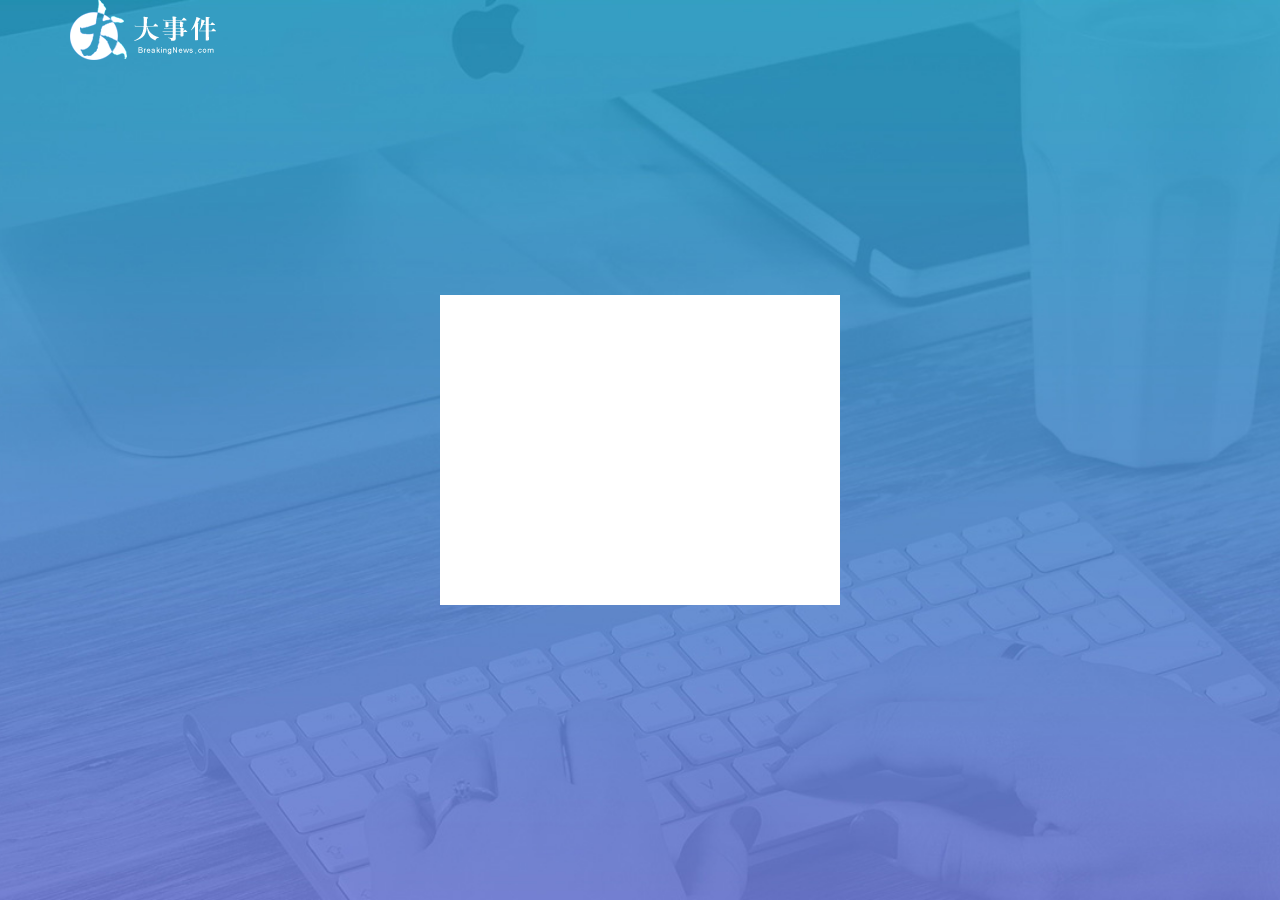
==== login.html @ f1302568 "测试第一次" ====
<!DOCTYPE html>
<html lang="zh-CN">
  <head>
    <meta charset="UTF-8" />
    <meta name="viewport" content="width=device-width, initial-scale=1.0" />
    <title>Document</title>
    <link rel="stylesheet" href="./assets/lib/layui/css/layui.css" />
    <link rel="stylesheet" href="./assets/css/login.css" />
  </head>
  <body>
    <!-- 头部区域 -->
    <div class="logo layui-main">
      <img src="./assets/images/logo.png" alt="" />
    </div>
    <!-- 登录注册 -->
    <div class="loginAndRegBox">
      <div class="title-box"></div>
    </div>
  </body>
</html>
---- assets/lib/layui/css/layui.css ----
/** layui-v2.5.5 MIT License By https://www.layui.com */
 .layui-inline,img{display:inline-block;vertical-align:middle}h1,h2,h3,h4,h5,h6{font-weight:400}.layui-edge,.layui-header,.layui-inline,.layui-main{position:relative}.layui-body,.layui-edge,.layui-elip{overflow:hidden}.layui-btn,.layui-edge,.layui-inline,img{vertical-align:middle}.layui-btn,.layui-disabled,.layui-icon,.layui-unselect{-moz-user-select:none;-webkit-user-select:none;-ms-user-select:none}.layui-elip,.layui-form-checkbox span,.layui-form-pane .layui-form-label{text-overflow:ellipsis;white-space:nowrap}.layui-breadcrumb,.layui-tree-btnGroup{visibility:hidden}blockquote,body,button,dd,div,dl,dt,form,h1,h2,h3,h4,h5,h6,input,li,ol,p,pre,td,textarea,th,ul{margin:0;padding:0;-webkit-tap-highlight-color:rgba(0,0,0,0)}a:active,a:hover{outline:0}img{border:none}li{list-style:none}table{border-collapse:collapse;border-spacing:0}h4,h5,h6{font-size:100%}button,input,optgroup,option,select,textarea{font-family:inherit;font-size:inherit;font-style:inherit;font-weight:inherit;outline:0}pre{white-space:pre-wrap;white-space:-moz-pre-wrap;white-space:-pre-wrap;white-space:-o-pre-wrap;word-wrap:break-word}body{line-height:24px;font:14px Helvetica Neue,Helvetica,PingFang SC,Tahoma,Arial,sans-serif}hr{height:1px;margin:10px 0;border:0;clear:both}a{color:#333;text-decoration:none}a:hover{color:#777}a cite{font-style:normal;*cursor:pointer}.layui-border-box,.layui-border-box *{box-sizing:border-box}.layui-box,.layui-box *{box-sizing:content-box}.layui-clear{clear:both;*zoom:1}.layui-clear:after{content:'\20';clear:both;*zoom:1;display:block;height:0}.layui-inline{*display:inline;*zoom:1}.layui-edge{display:inline-block;width:0;height:0;border-width:6px;border-style:dashed;border-color:transparent}.layui-edge-top{top:-4px;border-bottom-color:#999;border-bottom-style:solid}.layui-edge-right{border-left-color:#999;border-left-style:solid}.layui-edge-bottom{top:2px;border-top-color:#999;border-top-style:solid}.layui-edge-left{border-right-color:#999;border-right-style:solid}.layui-disabled,.layui-disabled:hover{color:#d2d2d2!important;cursor:not-allowed!important}.layui-circle{border-radius:100%}.layui-show{display:block!important}.layui-hide{display:none!important}@font-face{font-family:layui-icon;src:url(../font/iconfont.eot?v=250);src:url(../font/iconfont.eot?v=250#iefix) format('embedded-opentype'),url(../font/iconfont.woff2?v=250) format('woff2'),url(../font/iconfont.woff?v=250) format('woff'),url(../font/iconfont.ttf?v=250) format('truetype'),url(../font/iconfont.svg?v=250#layui-icon) format('svg')}.layui-icon{font-family:layui-icon!important;font-size:16px;font-style:normal;-webkit-font-smoothing:antialiased;-moz-osx-font-smoothing:grayscale}.layui-icon-reply-fill:before{content:"\e611"}.layui-icon-set-fill:before{content:"\e614"}.layui-icon-menu-fill:before{content:"\e60f"}.layui-icon-search:before{content:"\e615"}.layui-icon-share:before{content:"\e641"}.layui-icon-set-sm:before{content:"\e620"}.layui-icon-engine:before{content:"\e628"}.layui-icon-close:before{content:"\1006"}.layui-icon-close-fill:before{content:"\1007"}.layui-icon-chart-screen:before{content:"\e629"}.layui-icon-star:before{content:"\e600"}.layui-icon-circle-dot:before{content:"\e617"}.layui-icon-chat:before{content:"\e606"}.layui-icon-release:before{content:"\e609"}.layui-icon-list:before{content:"\e60a"}.layui-icon-chart:before{content:"\e62c"}.layui-icon-ok-circle:before{content:"\1005"}.layui-icon-layim-theme:before{content:"\e61b"}.layui-icon-table:before{content:"\e62d"}.layui-icon-right:before{content:"\e602"}.layui-icon-left:before{content:"\e603"}.layui-icon-cart-simple:before{content:"\e698"}.layui-icon-face-cry:before{content:"\e69c"}.layui-icon-face-smile:before{content:"\e6af"}.layui-icon-survey:before{content:"\e6b2"}.layui-icon-tree:before{content:"\e62e"}.layui-icon-upload-circle:before{content:"\e62f"}.layui-icon-add-circle:before{content:"\e61f"}.layui-icon-download-circle:before{content:"\e601"}.layui-icon-templeate-1:before{content:"\e630"}.layui-icon-util:before{content:"\e631"}.layui-icon-face-surprised:before{content:"\e664"}.layui-icon-edit:before{content:"\e642"}.layui-icon-speaker:before{content:"\e645"}.layui-icon-down:before{content:"\e61a"}.layui-icon-file:before{content:"\e621"}.layui-icon-layouts:before{content:"\e632"}.layui-icon-rate-half:before{content:"\e6c9"}.layui-icon-add-circle-fine:before{content:"\e608"}.layui-icon-prev-circle:before{content:"\e633"}.layui-icon-read:before{content:"\e705"}.layui-icon-404:before{content:"\e61c"}.layui-icon-carousel:before{content:"\e634"}.layui-icon-help:before{content:"\e607"}.layui-icon-code-circle:before{content:"\e635"}.layui-icon-water:before{content:"\e636"}.layui-icon-username:before{content:"\e66f"}.layui-icon-find-fill:before{content:"\e670"}.layui-icon-about:before{content:"\e60b"}.layui-icon-location:before{content:"\e715"}.layui-icon-up:before{content:"\e619"}.layui-icon-pause:before{content:"\e651"}.layui-icon-date:before{content:"\e637"}.layui-icon-layim-uploadfile:before{content:"\e61d"}.layui-icon-delete:before{content:"\e640"}.layui-icon-play:before{content:"\e652"}.layui-icon-top:before{content:"\e604"}.layui-icon-friends:before{content:"\e612"}.layui-icon-refresh-3:before{content:"\e9aa"}.layui-icon-ok:before{content:"\e605"}.layui-icon-layer:before{content:"\e638"}.layui-icon-face-smile-fine:before{content:"\e60c"}.layui-icon-dollar:before{content:"\e659"}.layui-icon-group:before{content:"\e613"}.layui-icon-layim-download:before{content:"\e61e"}.layui-icon-picture-fine:before{content:"\e60d"}.layui-icon-link:before{content:"\e64c"}.layui-icon-diamond:before{content:"\e735"}.layui-icon-log:before{content:"\e60e"}.layui-icon-rate-solid:before{content:"\e67a"}.layui-icon-fonts-del:before{content:"\e64f"}.layui-icon-unlink:before{content:"\e64d"}.layui-icon-fonts-clear:before{content:"\e639"}.layui-icon-triangle-r:before{content:"\e623"}.layui-icon-circle:before{content:"\e63f"}.layui-icon-radio:before{content:"\e643"}.layui-icon-align-center:before{content:"\e647"}.layui-icon-align-right:before{content:"\e648"}.layui-icon-align-left:before{content:"\e649"}.layui-icon-loading-1:before{content:"\e63e"}.layui-icon-return:before{content:"\e65c"}.layui-icon-fonts-strong:before{content:"\e62b"}.layui-icon-upload:before{content:"\e67c"}.layui-icon-dialogue:before{content:"\e63a"}.layui-icon-video:before{content:"\e6ed"}.layui-icon-headset:before{content:"\e6fc"}.layui-icon-cellphone-fine:before{content:"\e63b"}.layui-icon-add-1:before{content:"\e654"}.layui-icon-face-smile-b:before{content:"\e650"}.layui-icon-fonts-html:before{content:"\e64b"}.layui-icon-form:before{content:"\e63c"}.layui-icon-cart:before{content:"\e657"}.layui-icon-camera-fill:before{content:"\e65d"}.layui-icon-tabs:before{content:"\e62a"}.layui-icon-fonts-code:before{content:"\e64e"}.layui-icon-fire:before{content:"\e756"}.layui-icon-set:before{content:"\e716"}.layui-icon-fonts-u:before{content:"\e646"}.layui-icon-triangle-d:before{content:"\e625"}.layui-icon-tips:before{content:"\e702"}.layui-icon-picture:before{content:"\e64a"}.layui-icon-more-vertical:before{content:"\e671"}.layui-icon-flag:before{content:"\e66c"}.layui-icon-loading:before{content:"\e63d"}.layui-icon-fonts-i:before{content:"\e644"}.layui-icon-refresh-1:before{content:"\e666"}.layui-icon-rmb:before{content:"\e65e"}.layui-icon-home:before{content:"\e68e"}.layui-icon-user:before{content:"\e770"}.layui-icon-notice:before{content:"\e667"}.layui-icon-login-weibo:before{content:"\e675"}.layui-icon-voice:before{content:"\e688"}.layui-icon-upload-drag:before{content:"\e681"}.layui-icon-login-qq:before{content:"\e676"}.layui-icon-snowflake:before{content:"\e6b1"}.layui-icon-file-b:before{content:"\e655"}.layui-icon-template:before{content:"\e663"}.layui-icon-auz:before{content:"\e672"}.layui-icon-console:before{content:"\e665"}.layui-icon-app:before{content:"\e653"}.layui-icon-prev:before{content:"\e65a"}.layui-icon-website:before{content:"\e7ae"}.layui-icon-next:before{content:"\e65b"}.layui-icon-component:before{content:"\e857"}.layui-icon-more:before{content:"\e65f"}.layui-icon-login-wechat:before{content:"\e677"}.layui-icon-shrink-right:before{content:"\e668"}.layui-icon-spread-left:before{content:"\e66b"}.layui-icon-camera:before{content:"\e660"}.layui-icon-note:before{content:"\e66e"}.layui-icon-refresh:before{content:"\e669"}.layui-icon-female:before{content:"\e661"}.layui-icon-male:before{content:"\e662"}.layui-icon-password:before{content:"\e673"}.layui-icon-senior:before{content:"\e674"}.layui-icon-theme:before{content:"\e66a"}.layui-icon-tread:before{content:"\e6c5"}.layui-icon-praise:before{content:"\e6c6"}.layui-icon-star-fill:before{content:"\e658"}.layui-icon-rate:before{content:"\e67b"}.layui-icon-template-1:before{content:"\e656"}.layui-icon-vercode:before{content:"\e679"}.layui-icon-cellphone:before{content:"\e678"}.layui-icon-screen-full:before{content:"\e622"}.layui-icon-screen-restore:before{content:"\e758"}.layui-icon-cols:before{content:"\e610"}.layui-icon-export:before{content:"\e67d"}.layui-icon-print:before{content:"\e66d"}.layui-icon-slider:before{content:"\e714"}.layui-icon-addition:before{content:"\e624"}.layui-icon-subtraction:before{content:"\e67e"}.layui-icon-service:before{content:"\e626"}.layui-icon-transfer:before{content:"\e691"}.layui-main{width:1140px;margin:0 auto}.layui-header{z-index:1000;height:60px}.layui-header a:hover{transition:all .5s;-webkit-transition:all .5s}.layui-side{position:fixed;left:0;top:0;bottom:0;z-index:999;width:200px;overflow-x:hidden}.layui-side-scroll{position:relative;width:220px;height:100%;overflow-x:hidden}.layui-body{position:absolute;left:200px;right:0;top:0;bottom:0;z-index:998;width:auto;overflow-y:auto;box-sizing:border-box}.layui-layout-body{overflow:hidden}.layui-layout-admin .layui-header{background-color:#23262E}.layui-layout-admin .layui-side{top:60px;width:200px;overflow-x:hidden}.layui-layout-admin .layui-body{position:fixed;top:60px;bottom:44px}.layui-layout-admin .layui-main{width:auto;margin:0 15px}.layui-layout-admin .layui-footer{position:fixed;left:200px;right:0;bottom:0;height:44px;line-height:44px;padding:0 15px;background-color:#eee}.layui-layout-admin .layui-logo{position:absolute;left:0;top:0;width:200px;height:100%;line-height:60px;text-align:center;color:#009688;font-size:16px}.layui-layout-admin .layui-header .layui-nav{background:0 0}.layui-layout-left{position:absolute!important;left:200px;top:0}.layui-layout-right{position:absolute!important;right:0;top:0}.layui-container{position:relative;margin:0 auto;padding:0 15px;box-sizing:border-box}.layui-fluid{position:relative;margin:0 auto;padding:0 15px}.layui-row:after,.layui-row:before{content:'';display:block;clear:both}.layui-col-lg1,.layui-col-lg10,.layui-col-lg11,.layui-col-lg12,.layui-col-lg2,.layui-col-lg3,.layui-col-lg4,.layui-col-lg5,.layui-col-lg6,.layui-col-lg7,.layui-col-lg8,.layui-col-lg9,.layui-col-md1,.layui-col-md10,.layui-col-md11,.layui-col-md12,.layui-col-md2,.layui-col-md3,.layui-col-md4,.layui-col-md5,.layui-col-md6,.layui-col-md7,.layui-col-md8,.layui-col-md9,.layui-col-sm1,.layui-col-sm10,.layui-col-sm11,.layui-col-sm12,.layui-col-sm2,.layui-col-sm3,.layui-col-sm4,.layui-col-sm5,.layui-col-sm6,.layui-col-sm7,.layui-col-sm8,.layui-col-sm9,.layui-col-xs1,.layui-col-xs10,.layui-col-xs11,.layui-col-xs12,.layui-col-xs2,.layui-col-xs3,.layui-col-xs4,.layui-col-xs5,.layui-col-xs6,.layui-col-xs7,.layui-col-xs8,.layui-col-xs9{position:relative;display:block;box-sizing:border-box}.layui-col-xs1,.layui-col-xs10,.layui-col-xs11,.layui-col-xs12,.layui-col-xs2,.layui-col-xs3,.layui-col-xs4,.layui-col-xs5,.layui-col-xs6,.layui-col-xs7,.layui-col-xs8,.layui-col-xs9{float:left}.layui-col-xs1{width:8.33333333%}.layui-col-xs2{width:16.66666667%}.layui-col-xs3{width:25%}.layui-col-xs4{width:33.33333333%}.layui-col-xs5{width:41.66666667%}.layui-col-xs6{width:50%}.layui-col-xs7{width:58.33333333%}.layui-col-xs8{width:66.66666667%}.layui-col-xs9{width:75%}.layui-col-xs10{width:83.33333333%}.layui-col-xs11{width:91.66666667%}.layui-col-xs12{width:100%}.layui-col-xs-offset1{margin-left:8.33333333%}.layui-col-xs-offset2{margin-left:16.66666667%}.layui-col-xs-offset3{margin-left:25%}.layui-col-xs-offset4{margin-left:33.33333333%}.layui-col-xs-offset5{margin-left:41.66666667%}.layui-col-xs-offset6{margin-left:50%}.layui-col-xs-offset7{margin-left:58.33333333%}.layui-col-xs-offset8{margin-left:66.66666667%}.layui-col-xs-offset9{margin-left:75%}.layui-col-xs-offset10{margin-left:83.33333333%}.layui-col-xs-offset11{margin-left:91.66666667%}.layui-col-xs-offset12{margin-left:100%}@media screen and (max-width:768px){.layui-hide-xs{display:none!important}.layui-show-xs-block{display:block!important}.layui-show-xs-inline{display:inline!important}.layui-show-xs-inline-block{display:inline-block!important}}@media screen and (min-width:768px){.layui-container{width:750px}.layui-hide-sm{display:none!important}.layui-show-sm-block{display:block!important}.layui-show-sm-inline{display:inline!important}.layui-show-sm-inline-block{display:inline-block!important}.layui-col-sm1,.layui-col-sm10,.layui-col-sm11,.layui-col-sm12,.layui-col-sm2,.layui-col-sm3,.layui-col-sm4,.layui-col-sm5,.layui-col-sm6,.layui-col-sm7,.layui-col-sm8,.layui-col-sm9{float:left}.layui-col-sm1{width:8.33333333%}.layui-col-sm2{width:16.66666667%}.layui-col-sm3{width:25%}.layui-col-sm4{width:33.33333333%}.layui-col-sm5{width:41.66666667%}.layui-col-sm6{width:50%}.layui-col-sm7{width:58.33333333%}.layui-col-sm8{width:66.66666667%}.layui-col-sm9{width:75%}.layui-col-sm10{width:83.33333333%}.layui-col-sm11{width:91.66666667%}.layui-col-sm12{width:100%}.layui-col-sm-offset1{margin-left:8.33333333%}.layui-col-sm-offset2{margin-left:16.66666667%}.layui-col-sm-offset3{margin-left:25%}.layui-col-sm-offset4{margin-left:33.33333333%}.layui-col-sm-offset5{margin-left:41.66666667%}.layui-col-sm-offset6{margin-left:50%}.layui-col-sm-offset7{margin-left:58.33333333%}.layui-col-sm-offset8{margin-left:66.66666667%}.layui-col-sm-offset9{margin-left:75%}.layui-col-sm-offset10{margin-left:83.33333333%}.layui-col-sm-offset11{margin-left:91.66666667%}.layui-col-sm-offset12{margin-left:100%}}@media screen and (min-width:992px){.layui-container{width:970px}.layui-hide-md{display:none!important}.layui-show-md-block{display:block!important}.layui-show-md-inline{display:inline!important}.layui-show-md-inline-block{display:inline-block!important}.layui-col-md1,.layui-col-md10,.layui-col-md11,.layui-col-md12,.layui-col-md2,.layui-col-md3,.layui-col-md4,.layui-col-md5,.layui-col-md6,.layui-col-md7,.layui-col-md8,.layui-col-md9{float:left}.layui-col-md1{width:8.33333333%}.layui-col-md2{width:16.66666667%}.layui-col-md3{width:25%}.layui-col-md4{width:33.33333333%}.layui-col-md5{width:41.66666667%}.layui-col-md6{width:50%}.layui-col-md7{width:58.33333333%}.layui-col-md8{width:66.66666667%}.layui-col-md9{width:75%}.layui-col-md10{width:83.33333333%}.layui-col-md11{width:91.66666667%}.layui-col-md12{width:100%}.layui-col-md-offset1{margin-left:8.33333333%}.layui-col-md-offset2{margin-left:16.66666667%}.layui-col-md-offset3{margin-left:25%}.layui-col-md-offset4{margin-left:33.33333333%}.layui-col-md-offset5{margin-left:41.66666667%}.layui-col-md-offset6{margin-left:50%}.layui-col-md-offset7{margin-left:58.33333333%}.layui-col-md-offset8{margin-left:66.66666667%}.layui-col-md-offset9{margin-left:75%}.layui-col-md-offset10{margin-left:83.33333333%}.layui-col-md-offset11{margin-left:91.66666667%}.layui-col-md-offset12{margin-left:100%}}@media screen and (min-width:1200px){.layui-container{width:1170px}.layui-hide-lg{display:none!important}.layui-show-lg-block{display:block!important}.layui-show-lg-inline{display:inline!important}.layui-show-lg-inline-block{display:inline-block!important}.layui-col-lg1,.layui-col-lg10,.layui-col-lg11,.layui-col-lg12,.layui-col-lg2,.layui-col-lg3,.layui-col-lg4,.layui-col-lg5,.layui-col-lg6,.layui-col-lg7,.layui-col-lg8,.layui-col-lg9{float:left}.layui-col-lg1{width:8.33333333%}.layui-col-lg2{width:16.66666667%}.layui-col-lg3{width:25%}.layui-col-lg4{width:33.33333333%}.layui-col-lg5{width:41.66666667%}.layui-col-lg6{width:50%}.layui-col-lg7{width:58.33333333%}.layui-col-lg8{width:66.66666667%}.layui-col-lg9{width:75%}.layui-col-lg10{width:83.33333333%}.layui-col-lg11{width:91.66666667%}.layui-col-lg12{width:100%}.layui-col-lg-offset1{margin-left:8.33333333%}.layui-col-lg-offset2{margin-left:16.66666667%}.layui-col-lg-offset3{margin-left:25%}.layui-col-lg-offset4{margin-left:33.33333333%}.layui-col-lg-offset5{margin-left:41.66666667%}.layui-col-lg-offset6{margin-left:50%}.layui-col-lg-offset7{margin-left:58.33333333%}.layui-col-lg-offset8{margin-left:66.66666667%}.layui-col-lg-offset9{margin-left:75%}.layui-col-lg-offset10{margin-left:83.33333333%}.layui-col-lg-offset11{margin-left:91.66666667%}.layui-col-lg-offset12{margin-left:100%}}.layui-col-space1{margin:-.5px}.layui-col-space1>*{padding:.5px}.layui-col-space3{margin:-1.5px}.layui-col-space3>*{padding:1.5px}.layui-col-space5{margin:-2.5px}.layui-col-space5>*{padding:2.5px}.layui-col-space8{margin:-3.5px}.layui-col-space8>*{padding:3.5px}.layui-col-space10{margin:-5px}.layui-col-space10>*{padding:5px}.layui-col-space12{margin:-6px}.layui-col-space12>*{padding:6px}.layui-col-space15{margin:-7.5px}.layui-col-space15>*{padding:7.5px}.layui-col-space18{margin:-9px}.layui-col-space18>*{padding:9px}.layui-col-space20{margin:-10px}.layui-col-space20>*{padding:10px}.layui-col-space22{margin:-11px}.layui-col-space22>*{padding:11px}.layui-col-space25{margin:-12.5px}.layui-col-space25>*{padding:12.5px}.layui-col-space30{margin:-15px}.layui-col-space30>*{padding:15px}.layui-btn,.layui-input,.layui-select,.layui-textarea,.layui-upload-button{outline:0;-webkit-appearance:none;transition:all .3s;-webkit-transition:all .3s;box-sizing:border-box}.layui-elem-quote{margin-bottom:10px;padding:15px;line-height:22px;border-left:5px solid #009688;border-radius:0 2px 2px 0;background-color:#f2f2f2}.layui-quote-nm{border-style:solid;border-width:1px 1px 1px 5px;background:0 0}.layui-elem-field{margin-bottom:10px;padding:0;border-width:1px;border-style:solid}.layui-elem-field legend{margin-left:20px;padding:0 10px;font-size:20px;font-weight:300}.layui-field-title{margin:10px 0 20px;border-width:1px 0 0}.layui-field-box{padding:10px 15px}.layui-field-title .layui-field-box{padding:10px 0}.layui-progress{position:relative;height:6px;border-radius:20px;background-color:#e2e2e2}.layui-progress-bar{position:absolute;left:0;top:0;width:0;max-width:100%;height:6px;border-radius:20px;text-align:right;background-color:#5FB878;transition:all .3s;-webkit-transition:all .3s}.layui-progress-big,.layui-progress-big .layui-progress-bar{height:18px;line-height:18px}.layui-progress-text{position:relative;top:-20px;line-height:18px;font-size:12px;color:#666}.layui-progress-big .layui-progress-text{position:static;padding:0 10px;color:#fff}.layui-collapse{border-width:1px;border-style:solid;border-radius:2px}.layui-colla-content,.layui-colla-item{border-top-width:1px;border-top-style:solid}.layui-colla-item:first-child{border-top:none}.layui-colla-title{position:relative;height:42px;line-height:42px;padding:0 15px 0 35px;color:#333;background-color:#f2f2f2;cursor:pointer;font-size:14px;overflow:hidden}.layui-colla-content{display:none;padding:10px 15px;line-height:22px;color:#666}.layui-colla-icon{position:absolute;left:15px;top:0;font-size:14px}.layui-card{margin-bottom:15px;border-radius:2px;background-color:#fff;box-shadow:0 1px 2px 0 rgba(0,0,0,.05)}.layui-card:last-child{margin-bottom:0}.layui-card-header{position:relative;height:42px;line-height:42px;padding:0 15px;border-bottom:1px solid #f6f6f6;color:#333;border-radius:2px 2px 0 0;font-size:14px}.layui-bg-black,.layui-bg-blue,.layui-bg-cyan,.layui-bg-green,.layui-bg-orange,.layui-bg-red{color:#fff!important}.layui-card-body{position:relative;padding:10px 15px;line-height:24px}.layui-card-body[pad15]{padding:15px}.layui-card-body[pad20]{padding:20px}.layui-card-body .layui-table{margin:5px 0}.layui-card .layui-tab{margin:0}.layui-panel-window{position:relative;padding:15px;border-radius:0;border-top:5px solid #E6E6E6;background-color:#fff}.layui-auxiliar-moving{position:fixed;left:0;right:0;top:0;bottom:0;width:100%;height:100%;background:0 0;z-index:9999999999}.layui-form-label,.layui-form-mid,.layui-form-select,.layui-input-block,.layui-input-inline,.layui-textarea{position:relative}.layui-bg-red{background-color:#FF5722!important}.layui-bg-orange{background-color:#FFB800!important}.layui-bg-green{background-color:#009688!important}.layui-bg-cyan{background-color:#2F4056!important}.layui-bg-blue{background-color:#1E9FFF!important}.layui-bg-black{background-color:#393D49!important}.layui-bg-gray{background-color:#eee!important;color:#666!important}.layui-badge-rim,.layui-colla-content,.layui-colla-item,.layui-collapse,.layui-elem-field,.layui-form-pane .layui-form-item[pane],.layui-form-pane .layui-form-label,.layui-input,.layui-layedit,.layui-layedit-tool,.layui-quote-nm,.layui-select,.layui-tab-bar,.layui-tab-card,.layui-tab-title,.layui-tab-title .layui-this:after,.layui-textarea{border-color:#e6e6e6}.layui-timeline-item:before,hr{background-color:#e6e6e6}.layui-text{line-height:22px;font-size:14px;color:#666}.layui-text h1,.layui-text h2,.layui-text h3{font-weight:500;color:#333}.layui-text h1{font-size:30px}.layui-text h2{font-size:24px}.layui-text h3{font-size:18px}.layui-text a:not(.layui-btn){color:#01AAED}.layui-text a:not(.layui-btn):hover{text-decoration:underline}.layui-text ul{padding:5px 0 5px 15px}.layui-text ul li{margin-top:5px;list-style-type:disc}.layui-text em,.layui-word-aux{color:#999!important;padding:0 5px!important}.layui-btn{display:inline-block;height:38px;line-height:38px;padding:0 18px;background-color:#009688;color:#fff;white-space:nowrap;text-align:center;font-size:14px;border:none;border-radius:2px;cursor:pointer}.layui-btn:hover{opacity:.8;filter:alpha(opacity=80);color:#fff}.layui-btn:active{opacity:1;filter:alpha(opacity=100)}.layui-btn+.layui-btn{margin-left:10px}.layui-btn-container{font-size:0}.layui-btn-container .layui-btn{margin-right:10px;margin-bottom:10px}.layui-btn-container .layui-btn+.layui-btn{margin-left:0}.layui-table .layui-btn-container .layui-btn{margin-bottom:9px}.layui-btn-radius{border-radius:100px}.layui-btn .layui-icon{margin-right:3px;font-size:18px;vertical-align:bottom;vertical-align:middle\9}.layui-btn-primary{border:1px solid #C9C9C9;background-color:#fff;color:#555}.layui-btn-primary:hover{border-color:#009688;color:#333}.layui-btn-normal{background-color:#1E9FFF}.layui-btn-warm{background-color:#FFB800}.layui-btn-danger{background-color:#FF5722}.layui-btn-checked{background-color:#5FB878}.layui-btn-disabled,.layui-btn-disabled:active,.layui-btn-disabled:hover{border:1px solid #e6e6e6;background-color:#FBFBFB;color:#C9C9C9;cursor:not-allowed;opacity:1}.layui-btn-lg{height:44px;line-height:44px;padding:0 25px;font-size:16px}.layui-btn-sm{height:30px;line-height:30px;padding:0 10px;font-size:12px}.layui-btn-sm i{font-size:16px!important}.layui-btn-xs{height:22px;line-height:22px;padding:0 5px;font-size:12px}.layui-btn-xs i{font-size:14px!important}.layui-btn-group{display:inline-block;vertical-align:middle;font-size:0}.layui-btn-group .layui-btn{margin-left:0!important;margin-right:0!important;border-left:1px solid rgba(255,255,255,.5);border-radius:0}.layui-btn-group .layui-btn-primary{border-left:none}.layui-btn-group .layui-btn-primary:hover{border-color:#C9C9C9;color:#009688}.layui-btn-group .layui-btn:first-child{border-left:none;border-radius:2px 0 0 2px}.layui-btn-group .layui-btn-primary:first-child{border-left:1px solid #c9c9c9}.layui-btn-group .layui-btn:last-child{border-radius:0 2px 2px 0}.layui-btn-group .layui-btn+.layui-btn{margin-left:0}.layui-btn-group+.layui-btn-group{margin-left:10px}.layui-btn-fluid{width:100%}.layui-input,.layui-select,.layui-textarea{height:38px;line-height:1.3;line-height:38px\9;border-width:1px;border-style:solid;background-color:#fff;border-radius:2px}.layui-input::-webkit-input-placeholder,.layui-select::-webkit-input-placeholder,.layui-textarea::-webkit-input-placeholder{line-height:1.3}.layui-input,.layui-textarea{display:block;width:100%;padding-left:10px}.layui-input:hover,.layui-textarea:hover{border-color:#D2D2D2!important}.layui-input:focus,.layui-textarea:focus{border-color:#C9C9C9!important}.layui-textarea{min-height:100px;height:auto;line-height:20px;padding:6px 10px;resize:vertical}.layui-select{padding:0 10px}.layui-form input[type=checkbox],.layui-form input[type=radio],.layui-form select{display:none}.layui-form [lay-ignore]{display:initial}.layui-form-item{margin-bottom:15px;clear:both;*zoom:1}.layui-form-item:after{content:'\20';clear:both;*zoom:1;display:block;height:0}.layui-form-label{float:left;display:block;padding:9px 15px;width:80px;font-weight:400;line-height:20px;text-align:right}.layui-form-label-col{display:block;float:none;padding:9px 0;line-height:20px;text-align:left}.layui-form-item .layui-inline{margin-bottom:5px;margin-right:10px}.layui-input-block{margin-left:110px;min-height:36px}.layui-input-inline{display:inline-block;vertical-align:middle}.layui-form-item .layui-input-inline{float:left;width:190px;margin-right:10px}.layui-form-text .layui-input-inline{width:auto}.layui-form-mid{float:left;display:block;padding:9px 0!important;line-height:20px;margin-right:10px}.layui-form-danger+.layui-form-select .layui-input,.layui-form-danger:focus{border-color:#FF5722!important}.layui-form-select .layui-input{padding-right:30px;cursor:pointer}.layui-form-select .layui-edge{position:absolute;right:10px;top:50%;margin-top:-3px;cursor:pointer;border-width:6px;border-top-color:#c2c2c2;border-top-style:solid;transition:all .3s;-webkit-transition:all .3s}.layui-form-select dl{display:none;position:absolute;left:0;top:42px;padding:5px 0;z-index:899;min-width:100%;border:1px solid #d2d2d2;max-height:300px;overflow-y:auto;background-color:#fff;border-radius:2px;box-shadow:0 2px 4px rgba(0,0,0,.12);box-sizing:border-box}.layui-form-select dl dd,.layui-form-select dl dt{padding:0 10px;line-height:36px;white-space:nowrap;overflow:hidden;text-overflow:ellipsis}.layui-form-select dl dt{font-size:12px;color:#999}.layui-form-select dl dd{cursor:pointer}.layui-form-select dl dd:hover{background-color:#f2f2f2;-webkit-transition:.5s all;transition:.5s all}.layui-form-select .layui-select-group dd{padding-left:20px}.layui-form-select dl dd.layui-select-tips{padding-left:10px!important;color:#999}.layui-form-select dl dd.layui-this{background-color:#5FB878;color:#fff}.layui-form-checkbox,.layui-form-select dl dd.layui-disabled{background-color:#fff}.layui-form-selected dl{display:block}.layui-form-checkbox,.layui-form-checkbox *,.layui-form-switch{display:inline-block;vertical-align:middle}.layui-form-selected .layui-edge{margin-top:-9px;-webkit-transform:rotate(180deg);transform:rotate(180deg);margin-top:-3px\9}:root .layui-form-selected .layui-edge{margin-top:-9px\0/IE9}.layui-form-selectup dl{top:auto;bottom:42px}.layui-select-none{margin:5px 0;text-align:center;color:#999}.layui-select-disabled .layui-disabled{border-color:#eee!important}.layui-select-disabled .layui-edge{border-top-color:#d2d2d2}.layui-form-checkbox{position:relative;height:30px;line-height:30px;margin-right:10px;padding-right:30px;cursor:pointer;font-size:0;-webkit-transition:.1s linear;transition:.1s linear;box-sizing:border-box}.layui-form-checkbox span{padding:0 10px;height:100%;font-size:14px;border-radius:2px 0 0 2px;background-color:#d2d2d2;color:#fff;overflow:hidden}.layui-form-checkbox:hover span{background-color:#c2c2c2}.layui-form-checkbox i{position:absolute;right:0;top:0;width:30px;height:28px;border:1px solid #d2d2d2;border-left:none;border-radius:0 2px 2px 0;color:#fff;font-size:20px;text-align:center}.layui-form-checkbox:hover i{border-color:#c2c2c2;color:#c2c2c2}.layui-form-checked,.layui-form-checked:hover{border-color:#5FB878}.layui-form-checked span,.layui-form-checked:hover span{background-color:#5FB878}.layui-form-checked i,.layui-form-checked:hover i{color:#5FB878}.layui-form-item .layui-form-checkbox{margin-top:4px}.layui-form-checkbox[lay-skin=primary]{height:auto!important;line-height:normal!important;min-width:18px;min-height:18px;border:none!important;margin-right:0;padding-left:28px;padding-right:0;background:0 0}.layui-form-checkbox[lay-skin=primary] span{padding-left:0;padding-right:15px;line-height:18px;background:0 0;color:#666}.layui-form-checkbox[lay-skin=primary] i{right:auto;left:0;width:16px;height:16px;line-height:16px;border:1px solid #d2d2d2;font-size:12px;border-radius:2px;background-color:#fff;-webkit-transition:.1s linear;transition:.1s linear}.layui-form-checkbox[lay-skin=primary]:hover i{border-color:#5FB878;color:#fff}.layui-form-checked[lay-skin=primary] i{border-color:#5FB878!important;background-color:#5FB878;color:#fff}.layui-checkbox-disbaled[lay-skin=primary] span{background:0 0!important;color:#c2c2c2}.layui-checkbox-disbaled[lay-skin=primary]:hover i{border-color:#d2d2d2}.layui-form-item .layui-form-checkbox[lay-skin=primary]{margin-top:10px}.layui-form-switch{position:relative;height:22px;line-height:22px;min-width:35px;padding:0 5px;margin-top:8px;border:1px solid #d2d2d2;border-radius:20px;cursor:pointer;background-color:#fff;-webkit-transition:.1s linear;transition:.1s linear}.layui-form-switch i{position:absolute;left:5px;top:3px;width:16px;height:16px;border-radius:20px;background-color:#d2d2d2;-webkit-transition:.1s linear;transition:.1s linear}.layui-form-switch em{position:relative;top:0;width:25px;margin-left:21px;padding:0!important;text-align:center!important;color:#999!important;font-style:normal!important;font-size:12px}.layui-form-onswitch{border-color:#5FB878;background-color:#5FB878}.layui-checkbox-disbaled,.layui-checkbox-disbaled i{border-color:#e2e2e2!important}.layui-form-onswitch i{left:100%;margin-left:-21px;background-color:#fff}.layui-form-onswitch em{margin-left:5px;margin-right:21px;color:#fff!important}.layui-checkbox-disbaled span{background-color:#e2e2e2!important}.layui-checkbox-disbaled:hover i{color:#fff!important}[lay-radio]{display:none}.layui-form-radio,.layui-form-radio *{display:inline-block;vertical-align:middle}.layui-form-radio{line-height:28px;margin:6px 10px 0 0;padding-right:10px;cursor:pointer;font-size:0}.layui-form-radio *{font-size:14px}.layui-form-radio>i{margin-right:8px;font-size:22px;color:#c2c2c2}.layui-form-radio>i:hover,.layui-form-radioed>i{color:#5FB878}.layui-radio-disbaled>i{color:#e2e2e2!important}.layui-form-pane .layui-form-label{width:110px;padding:8px 15px;height:38px;line-height:20px;border-width:1px;border-style:solid;border-radius:2px 0 0 2px;text-align:center;background-color:#FBFBFB;overflow:hidden;box-sizing:border-box}.layui-form-pane .layui-input-inline{margin-left:-1px}.layui-form-pane .layui-input-block{margin-left:110px;left:-1px}.layui-form-pane .layui-input{border-radius:0 2px 2px 0}.layui-form-pane .layui-form-text .layui-form-label{float:none;width:100%;border-radius:2px;box-sizing:border-box;text-align:left}.layui-form-pane .layui-form-text .layui-input-inline{display:block;margin:0;top:-1px;clear:both}.layui-form-pane .layui-form-text .layui-input-block{margin:0;left:0;top:-1px}.layui-form-pane .layui-form-text .layui-textarea{min-height:100px;border-radius:0 0 2px 2px}.layui-form-pane .layui-form-checkbox{margin:4px 0 4px 10px}.layui-form-pane .layui-form-radio,.layui-form-pane .layui-form-switch{margin-top:6px;margin-left:10px}.layui-form-pane .layui-form-item[pane]{position:relative;border-width:1px;border-style:solid}.layui-form-pane .layui-form-item[pane] .layui-form-label{position:absolute;left:0;top:0;height:100%;border-width:0 1px 0 0}.layui-form-pane .layui-form-item[pane] .layui-input-inline{margin-left:110px}@media screen and (max-width:450px){.layui-form-item .layui-form-label{text-overflow:ellipsis;overflow:hidden;white-space:nowrap}.layui-form-item .layui-inline{display:block;margin-right:0;margin-bottom:20px;clear:both}.layui-form-item .layui-inline:after{content:'\20';clear:both;display:block;height:0}.layui-form-item .layui-input-inline{display:block;float:none;left:-3px;width:auto;margin:0 0 10px 112px}.layui-form-item .layui-input-inline+.layui-form-mid{margin-left:110px;top:-5px;padding:0}.layui-form-item .layui-form-checkbox{margin-right:5px;margin-bottom:5px}}.layui-layedit{border-width:1px;border-style:solid;border-radius:2px}.layui-layedit-tool{padding:3px 5px;border-bottom-width:1px;border-bottom-style:solid;font-size:0}.layedit-tool-fixed{position:fixed;top:0;border-top:1px solid #e2e2e2}.layui-layedit-tool .layedit-tool-mid,.layui-layedit-tool .layui-icon{display:inline-block;vertical-align:middle;text-align:center;font-size:14px}.layui-layedit-tool .layui-icon{position:relative;width:32px;height:30px;line-height:30px;margin:3px 5px;color:#777;cursor:pointer;border-radius:2px}.layui-layedit-tool .layui-icon:hover{color:#393D49}.layui-layedit-tool .layui-icon:active{color:#000}.layui-layedit-tool .layedit-tool-active{background-color:#e2e2e2;color:#000}.layui-layedit-tool .layui-disabled,.layui-layedit-tool .layui-disabled:hover{color:#d2d2d2;cursor:not-allowed}.layui-layedit-tool .layedit-tool-mid{width:1px;height:18px;margin:0 10px;background-color:#d2d2d2}.layedit-tool-html{width:50px!important;font-size:30px!important}.layedit-tool-b,.layedit-tool-code,.layedit-tool-help{font-size:16px!important}.layedit-tool-d,.layedit-tool-face,.layedit-tool-image,.layedit-tool-unlink{font-size:18px!important}.layedit-tool-image input{position:absolute;font-size:0;left:0;top:0;width:100%;height:100%;opacity:.01;filter:Alpha(opacity=1);cursor:pointer}.layui-layedit-iframe iframe{display:block;width:100%}#LAY_layedit_code{overflow:hidden}.layui-laypage{display:inline-block;*display:inline;*zoom:1;vertical-align:middle;margin:10px 0;font-size:0}.layui-laypage>a:first-child,.layui-laypage>a:first-child em{border-radius:2px 0 0 2px}.layui-laypage>a:last-child,.layui-laypage>a:last-child em{border-radius:0 2px 2px 0}.layui-laypage>:first-child{margin-left:0!important}.layui-laypage>:last-child{margin-right:0!important}.layui-laypage a,.layui-laypage button,.layui-laypage input,.layui-laypage select,.layui-laypage span{border:1px solid #e2e2e2}.layui-laypage a,.layui-laypage span{display:inline-block;*display:inline;*zoom:1;vertical-align:middle;padding:0 15px;height:28px;line-height:28px;margin:0 -1px 5px 0;background-color:#fff;color:#333;font-size:12px}.layui-flow-more a *,.layui-laypage input,.layui-table-view select[lay-ignore]{display:inline-block}.layui-laypage a:hover{color:#009688}.layui-laypage em{font-style:normal}.layui-laypage .layui-laypage-spr{color:#999;font-weight:700}.layui-laypage a{text-decoration:none}.layui-laypage .layui-laypage-curr{position:relative}.layui-laypage .layui-laypage-curr em{position:relative;color:#fff}.layui-laypage .layui-laypage-curr .layui-laypage-em{position:absolute;left:-1px;top:-1px;padding:1px;width:100%;height:100%;background-color:#009688}.layui-laypage-em{border-radius:2px}.layui-laypage-next em,.layui-laypage-prev em{font-family:Sim sun;font-size:16px}.layui-laypage .layui-laypage-count,.layui-laypage .layui-laypage-limits,.layui-laypage .layui-laypage-refresh,.layui-laypage .layui-laypage-skip{margin-left:10px;margin-right:10px;padding:0;border:none}.layui-laypage .layui-laypage-limits,.layui-laypage .layui-laypage-refresh{vertical-align:top}.layui-laypage .layui-laypage-refresh i{font-size:18px;cursor:pointer}.layui-laypage select{height:22px;padding:3px;border-radius:2px;cursor:pointer}.layui-laypage .layui-laypage-skip{height:30px;line-height:30px;color:#999}.layui-laypage button,.layui-laypage input{height:30px;line-height:30px;border-radius:2px;vertical-align:top;background-color:#fff;box-sizing:border-box}.layui-laypage input{width:40px;margin:0 10px;padding:0 3px;text-align:center}.layui-laypage input:focus,.layui-laypage select:focus{border-color:#009688!important}.layui-laypage button{margin-left:10px;padding:0 10px;cursor:pointer}.layui-table,.layui-table-view{margin:10px 0}.layui-flow-more{margin:10px 0;text-align:center;color:#999;font-size:14px}.layui-flow-more a{height:32px;line-height:32px}.layui-flow-more a *{vertical-align:top}.layui-flow-more a cite{padding:0 20px;border-radius:3px;background-color:#eee;color:#333;font-style:normal}.layui-flow-more a cite:hover{opacity:.8}.layui-flow-more a i{font-size:30px;color:#737383}.layui-table{width:100%;background-color:#fff;color:#666}.layui-table tr{transition:all .3s;-webkit-transition:all .3s}.layui-table th{text-align:left;font-weight:400}.layui-table tbody tr:hover,.layui-table thead tr,.layui-table-click,.layui-table-header,.layui-table-hover,.layui-table-mend,.layui-table-patch,.layui-table-tool,.layui-table-total,.layui-table-total tr,.layui-table[lay-even] tr:nth-child(even){background-color:#f2f2f2}.layui-table td,.layui-table th,.layui-table-col-set,.layui-table-fixed-r,.layui-table-grid-down,.layui-table-header,.layui-table-page,.layui-table-tips-main,.layui-table-tool,.layui-table-total,.layui-table-view,.layui-table[lay-skin=line],.layui-table[lay-skin=row]{border-width:1px;border-style:solid;border-color:#e6e6e6}.layui-table td,.layui-table th{position:relative;padding:9px 15px;min-height:20px;line-height:20px;font-size:14px}.layui-table[lay-skin=line] td,.layui-table[lay-skin=line] th{border-width:0 0 1px}.layui-table[lay-skin=row] td,.layui-table[lay-skin=row] th{border-width:0 1px 0 0}.layui-table[lay-skin=nob] td,.layui-table[lay-skin=nob] th{border:none}.layui-table img{max-width:100px}.layui-table[lay-size=lg] td,.layui-table[lay-size=lg] th{padding:15px 30px}.layui-table-view .layui-table[lay-size=lg] .layui-table-cell{height:40px;line-height:40px}.layui-table[lay-size=sm] td,.layui-table[lay-size=sm] th{font-size:12px;padding:5px 10px}.layui-table-view .layui-table[lay-size=sm] .layui-table-cell{height:20px;line-height:20px}.layui-table[lay-data]{display:none}.layui-table-box{position:relative;overflow:hidden}.layui-table-view .layui-table{position:relative;width:auto;margin:0}.layui-table-view .layui-table[lay-skin=line]{border-width:0 1px 0 0}.layui-table-view .layui-table[lay-skin=row]{border-width:0 0 1px}.layui-table-view .layui-table td,.layui-table-view .layui-table th{padding:5px 0;border-top:none;border-left:none}.layui-table-view .layui-table th.layui-unselect .layui-table-cell span{cursor:pointer}.layui-table-view .layui-table td{cursor:default}.layui-table-view .layui-table td[data-edit=text]{cursor:text}.layui-table-view .layui-form-checkbox[lay-skin=primary] i{width:18px;height:18px}.layui-table-view .layui-form-radio{line-height:0;padding:0}.layui-table-view .layui-form-radio>i{margin:0;font-size:20px}.layui-table-init{position:absolute;left:0;top:0;width:100%;height:100%;text-align:center;z-index:110}.layui-table-init .layui-icon{position:absolute;left:50%;top:50%;margin:-15px 0 0 -15px;font-size:30px;color:#c2c2c2}.layui-table-header{border-width:0 0 1px;overflow:hidden}.layui-table-header .layui-table{margin-bottom:-1px}.layui-table-tool .layui-inline[lay-event]{position:relative;width:26px;height:26px;padding:5px;line-height:16px;margin-right:10px;text-align:center;color:#333;border:1px solid #ccc;cursor:pointer;-webkit-transition:.5s all;transition:.5s all}.layui-table-tool .layui-inline[lay-event]:hover{border:1px solid #999}.layui-table-tool-temp{padding-right:120px}.layui-table-tool-self{position:absolute;right:17px;top:10px}.layui-table-tool .layui-table-tool-self .layui-inline[lay-event]{margin:0 0 0 10px}.layui-table-tool-panel{position:absolute;top:29px;left:-1px;padding:5px 0;min-width:150px;min-height:40px;border:1px solid #d2d2d2;text-align:left;overflow-y:auto;background-color:#fff;box-shadow:0 2px 4px rgba(0,0,0,.12)}.layui-table-cell,.layui-table-tool-panel li{overflow:hidden;text-overflow:ellipsis;white-space:nowrap}.layui-table-tool-panel li{padding:0 10px;line-height:30px;-webkit-transition:.5s all;transition:.5s all}.layui-table-tool-panel li .layui-form-checkbox[lay-skin=primary]{width:100%;padding-left:28px}.layui-table-tool-panel li:hover{background-color:#f2f2f2}.layui-table-tool-panel li .layui-form-checkbox[lay-skin=primary] i{position:absolute;left:0;top:0}.layui-table-tool-panel li .layui-form-checkbox[lay-skin=primary] span{padding:0}.layui-table-tool .layui-table-tool-self .layui-table-tool-panel{left:auto;right:-1px}.layui-table-col-set{position:absolute;right:0;top:0;width:20px;height:100%;border-width:0 0 0 1px;background-color:#fff}.layui-table-sort{width:10px;height:20px;margin-left:5px;cursor:pointer!important}.layui-table-sort .layui-edge{position:absolute;left:5px;border-width:5px}.layui-table-sort .layui-table-sort-asc{top:3px;border-top:none;border-bottom-style:solid;border-bottom-color:#b2b2b2}.layui-table-sort .layui-table-sort-asc:hover{border-bottom-color:#666}.layui-table-sort .layui-table-sort-desc{bottom:5px;border-bottom:none;border-top-style:solid;border-top-color:#b2b2b2}.layui-table-sort .layui-table-sort-desc:hover{border-top-color:#666}.layui-table-sort[lay-sort=asc] .layui-table-sort-asc{border-bottom-color:#000}.layui-table-sort[lay-sort=desc] .layui-table-sort-desc{border-top-color:#000}.layui-table-cell{height:28px;line-height:28px;padding:0 15px;position:relative;box-sizing:border-box}.layui-table-cell .layui-form-checkbox[lay-skin=primary]{top:-1px;padding:0}.layui-table-cell .layui-table-link{color:#01AAED}.laytable-cell-checkbox,.laytable-cell-numbers,.laytable-cell-radio,.laytable-cell-space{padding:0;text-align:center}.layui-table-body{position:relative;overflow:auto;margin-right:-1px;margin-bottom:-1px}.layui-table-body .layui-none{line-height:26px;padding:15px;text-align:center;color:#999}.layui-table-fixed{position:absolute;left:0;top:0;z-index:101}.layui-table-fixed .layui-table-body{overflow:hidden}.layui-table-fixed-l{box-shadow:0 -1px 8px rgba(0,0,0,.08)}.layui-table-fixed-r{left:auto;right:-1px;border-width:0 0 0 1px;box-shadow:-1px 0 8px rgba(0,0,0,.08)}.layui-table-fixed-r .layui-table-header{position:relative;overflow:visible}.layui-table-mend{position:absolute;right:-49px;top:0;height:100%;width:50px}.layui-table-tool{position:relative;z-index:890;width:100%;min-height:50px;line-height:30px;padding:10px 15px;border-width:0 0 1px}.layui-table-tool .layui-btn-container{margin-bottom:-10px}.layui-table-page,.layui-table-total{border-width:1px 0 0;margin-bottom:-1px;overflow:hidden}.layui-table-page{position:relative;width:100%;padding:7px 7px 0;height:41px;font-size:12px;white-space:nowrap}.layui-table-page>div{height:26px}.layui-table-page .layui-laypage{margin:0}.layui-table-page .layui-laypage a,.layui-table-page .layui-laypage span{height:26px;line-height:26px;margin-bottom:10px;border:none;background:0 0}.layui-table-page .layui-laypage a,.layui-table-page .layui-laypage span.layui-laypage-curr{padding:0 12px}.layui-table-page .layui-laypage span{margin-left:0;padding:0}.layui-table-page .layui-laypage .layui-laypage-prev{margin-left:-7px!important}.layui-table-page .layui-laypage .layui-laypage-curr .layui-laypage-em{left:0;top:0;padding:0}.layui-table-page .layui-laypage button,.layui-table-page .layui-laypage input{height:26px;line-height:26px}.layui-table-page .layui-laypage input{width:40px}.layui-table-page .layui-laypage button{padding:0 10px}.layui-table-page select{height:18px}.layui-table-patch .layui-table-cell{padding:0;width:30px}.layui-table-edit{position:absolute;left:0;top:0;width:100%;height:100%;padding:0 14px 1px;border-radius:0;box-shadow:1px 1px 20px rgba(0,0,0,.15)}.layui-table-edit:focus{border-color:#5FB878!important}select.layui-table-edit{padding:0 0 0 10px;border-color:#C9C9C9}.layui-table-view .layui-form-checkbox,.layui-table-view .layui-form-radio,.layui-table-view .layui-form-switch{top:0;margin:0;box-sizing:content-box}.layui-table-view .layui-form-checkbox{top:-1px;height:26px;line-height:26px}.layui-table-view .layui-form-checkbox i{height:26px}.layui-table-grid .layui-table-cell{overflow:visible}.layui-table-grid-down{position:absolute;top:0;right:0;width:26px;height:100%;padding:5px 0;border-width:0 0 0 1px;text-align:center;background-color:#fff;color:#999;cursor:pointer}.layui-table-grid-down .layui-icon{position:absolute;top:50%;left:50%;margin:-8px 0 0 -8px}.layui-table-grid-down:hover{background-color:#fbfbfb}body .layui-table-tips .layui-layer-content{background:0 0;padding:0;box-shadow:0 1px 6px rgba(0,0,0,.12)}.layui-table-tips-main{margin:-44px 0 0 -1px;max-height:150px;padding:8px 15px;font-size:14px;overflow-y:scroll;background-color:#fff;color:#666}.layui-table-tips-c{position:absolute;right:-3px;top:-13px;width:20px;height:20px;padding:3px;cursor:pointer;background-color:#666;border-radius:50%;color:#fff}.layui-table-tips-c:hover{background-color:#777}.layui-table-tips-c:before{position:relative;right:-2px}.layui-upload-file{display:none!important;opacity:.01;filter:Alpha(opacity=1)}.layui-upload-drag,.layui-upload-form,.layui-upload-wrap{display:inline-block}.layui-upload-list{margin:10px 0}.layui-upload-choose{padding:0 10px;color:#999}.layui-upload-drag{position:relative;padding:30px;border:1px dashed #e2e2e2;background-color:#fff;text-align:center;cursor:pointer;color:#999}.layui-upload-drag .layui-icon{font-size:50px;color:#009688}.layui-upload-drag[lay-over]{border-color:#009688}.layui-upload-iframe{position:absolute;width:0;height:0;border:0;visibility:hidden}.layui-upload-wrap{position:relative;vertical-align:middle}.layui-upload-wrap .layui-upload-file{display:block!important;position:absolute;left:0;top:0;z-index:10;font-size:100px;width:100%;height:100%;opacity:.01;filter:Alpha(opacity=1);cursor:pointer}.layui-transfer-active,.layui-transfer-box{display:inline-block;vertical-align:middle}.layui-transfer-box,.layui-transfer-header,.layui-transfer-search{border-width:0;border-style:solid;border-color:#e6e6e6}.layui-transfer-box{position:relative;border-width:1px;width:200px;height:360px;border-radius:2px;background-color:#fff}.layui-transfer-box .layui-form-checkbox{width:100%;margin:0!important}.layui-transfer-header{height:38px;line-height:38px;padding:0 10px;border-bottom-width:1px}.layui-transfer-search{position:relative;padding:10px;border-bottom-width:1px}.layui-transfer-search .layui-input{height:32px;padding-left:30px;font-size:12px}.layui-transfer-search .layui-icon-search{position:absolute;left:20px;top:50%;margin-top:-8px;color:#666}.layui-transfer-active{margin:0 15px}.layui-transfer-active .layui-btn{display:block;margin:0;padding:0 15px;background-color:#5FB878;border-color:#5FB878;color:#fff}.layui-transfer-active .layui-btn-disabled{background-color:#FBFBFB;border-color:#e6e6e6;color:#C9C9C9}.layui-transfer-active .layui-btn:first-child{margin-bottom:15px}.layui-transfer-active .layui-btn .layui-icon{margin:0;font-size:14px!important}.layui-transfer-data{padding:5px 0;overflow:auto}.layui-transfer-data li{height:32px;line-height:32px;padding:0 10px}.layui-transfer-data li:hover{background-color:#f2f2f2;transition:.5s all}.layui-transfer-data .layui-none{padding:15px 10px;text-align:center;color:#999}.layui-nav{position:relative;padding:0 20px;background-color:#393D49;color:#fff;border-radius:2px;font-size:0;box-sizing:border-box}.layui-nav *{font-size:14px}.layui-nav .layui-nav-item{position:relative;display:inline-block;*display:inline;*zoom:1;vertical-align:middle;line-height:60px}.layui-nav .layui-nav-item a{display:block;padding:0 20px;color:#fff;color:rgba(255,255,255,.7);transition:all .3s;-webkit-transition:all .3s}.layui-nav .layui-this:after,.layui-nav-bar,.layui-nav-tree .layui-nav-itemed:after{position:absolute;left:0;top:0;width:0;height:5px;background-color:#5FB878;transition:all .2s;-webkit-transition:all .2s}.layui-nav-bar{z-index:1000}.layui-nav .layui-nav-item a:hover,.layui-nav .layui-this a{color:#fff}.layui-nav .layui-this:after{content:'';top:auto;bottom:0;width:100%}.layui-nav-img{width:30px;height:30px;margin-right:10px;border-radius:50%}.layui-nav .layui-nav-more{content:'';width:0;height:0;border-style:solid dashed dashed;border-color:#fff transparent transparent;overflow:hidden;cursor:pointer;transition:all .2s;-webkit-transition:all .2s;position:absolute;top:50%;right:3px;margin-top:-3px;border-width:6px;border-top-color:rgba(255,255,255,.7)}.layui-nav .layui-nav-mored,.layui-nav-itemed>a .layui-nav-more{margin-top:-9px;border-style:dashed dashed solid;border-color:transparent transparent #fff}.layui-nav-child{display:none;position:absolute;left:0;top:65px;min-width:100%;line-height:36px;padding:5px 0;box-shadow:0 2px 4px rgba(0,0,0,.12);border:1px solid #d2d2d2;background-color:#fff;z-index:100;border-radius:2px;white-space:nowrap}.layui-nav .layui-nav-child a{color:#333}.layui-nav .layui-nav-child a:hover{background-color:#f2f2f2;color:#000}.layui-nav-child dd{position:relative}.layui-nav .layui-nav-child dd.layui-this a,.layui-nav-child dd.layui-this{background-color:#5FB878;color:#fff}.layui-nav-child dd.layui-this:after{display:none}.layui-nav-tree{width:200px;padding:0}.layui-nav-tree .layui-nav-item{display:block;width:100%;line-height:45px}.layui-nav-tree .layui-nav-item a{position:relative;height:45px;line-height:45px;text-overflow:ellipsis;overflow:hidden;white-space:nowrap}.layui-nav-tree .layui-nav-item a:hover{background-color:#4E5465}.layui-nav-tree .layui-nav-bar{width:5px;height:0;background-color:#009688}.layui-nav-tree .layui-nav-child dd.layui-this,.layui-nav-tree .layui-nav-child dd.layui-this a,.layui-nav-tree .layui-this,.layui-nav-tree .layui-this>a,.layui-nav-tree .layui-this>a:hover{background-color:#009688;color:#fff}.layui-nav-tree .layui-this:after{display:none}.layui-nav-itemed>a,.layui-nav-tree .layui-nav-title a,.layui-nav-tree .layui-nav-title a:hover{color:#fff!important}.layui-nav-tree .layui-nav-child{position:relative;z-index:0;top:0;border:none;box-shadow:none}.layui-nav-tree .layui-nav-child a{height:40px;line-height:40px;color:#fff;color:rgba(255,255,255,.7)}.layui-nav-tree .layui-nav-child,.layui-nav-tree .layui-nav-child a:hover{background:0 0;color:#fff}.layui-nav-tree .layui-nav-more{right:10px}.layui-nav-itemed>.layui-nav-child{display:block;padding:0;background-color:rgba(0,0,0,.3)!important}.layui-nav-itemed>.layui-nav-child>.layui-this>.layui-nav-child{display:block}.layui-nav-side{position:fixed;top:0;bottom:0;left:0;overflow-x:hidden;z-index:999}.layui-bg-blue .layui-nav-bar,.layui-bg-blue .layui-nav-itemed:after,.layui-bg-blue .layui-this:after{background-color:#93D1FF}.layui-bg-blue .layui-nav-child dd.layui-this{background-color:#1E9FFF}.layui-bg-blue .layui-nav-itemed>a,.layui-nav-tree.layui-bg-blue .layui-nav-title a,.layui-nav-tree.layui-bg-blue .layui-nav-title a:hover{background-color:#007DDB!important}.layui-breadcrumb{font-size:0}.layui-breadcrumb>*{font-size:14px}.layui-breadcrumb a{color:#999!important}.layui-breadcrumb a:hover{color:#5FB878!important}.layui-breadcrumb a cite{color:#666;font-style:normal}.layui-breadcrumb span[lay-separator]{margin:0 10px;color:#999}.layui-tab{margin:10px 0;text-align:left!important}.layui-tab[overflow]>.layui-tab-title{overflow:hidden}.layui-tab-title{position:relative;left:0;height:40px;white-space:nowrap;font-size:0;border-bottom-width:1px;border-bottom-style:solid;transition:all .2s;-webkit-transition:all .2s}.layui-tab-title li{display:inline-block;*display:inline;*zoom:1;vertical-align:middle;font-size:14px;transition:all .2s;-webkit-transition:all .2s;position:relative;line-height:40px;min-width:65px;padding:0 15px;text-align:center;cursor:pointer}.layui-tab-title li a{display:block}.layui-tab-title .layui-this{color:#000}.layui-tab-title .layui-this:after{position:absolute;left:0;top:0;content:'';width:100%;height:41px;border-width:1px;border-style:solid;border-bottom-color:#fff;border-radius:2px 2px 0 0;box-sizing:border-box;pointer-events:none}.layui-tab-bar{position:absolute;right:0;top:0;z-index:10;width:30px;height:39px;line-height:39px;border-width:1px;border-style:solid;border-radius:2px;text-align:center;background-color:#fff;cursor:pointer}.layui-tab-bar .layui-icon{position:relative;display:inline-block;top:3px;transition:all .3s;-webkit-transition:all .3s}.layui-tab-item{display:none}.layui-tab-more{padding-right:30px;height:auto!important;white-space:normal!important}.layui-tab-more li.layui-this:after{border-bottom-color:#e2e2e2;border-radius:2px}.layui-tab-more .layui-tab-bar .layui-icon{top:-2px;top:3px\9;-webkit-transform:rotate(180deg);transform:rotate(180deg)}:root .layui-tab-more .layui-tab-bar .layui-icon{top:-2px\0/IE9}.layui-tab-content{padding:10px}.layui-tab-title li .layui-tab-close{position:relative;display:inline-block;width:18px;height:18px;line-height:20px;margin-left:8px;top:1px;text-align:center;font-size:14px;color:#c2c2c2;transition:all .2s;-webkit-transition:all .2s}.layui-tab-title li .layui-tab-close:hover{border-radius:2px;background-color:#FF5722;color:#fff}.layui-tab-brief>.layui-tab-title .layui-this{color:#009688}.layui-tab-brief>.layui-tab-more li.layui-this:after,.layui-tab-brief>.layui-tab-title .layui-this:after{border:none;border-radius:0;border-bottom:2px solid #5FB878}.layui-tab-brief[overflow]>.layui-tab-title .layui-this:after{top:-1px}.layui-tab-card{border-width:1px;border-style:solid;border-radius:2px;box-shadow:0 2px 5px 0 rgba(0,0,0,.1)}.layui-tab-card>.layui-tab-title{background-color:#f2f2f2}.layui-tab-card>.layui-tab-title li{margin-right:-1px;margin-left:-1px}.layui-tab-card>.layui-tab-title .layui-this{background-color:#fff}.layui-tab-card>.layui-tab-title .layui-this:after{border-top:none;border-width:1px;border-bottom-color:#fff}.layui-tab-card>.layui-tab-title .layui-tab-bar{height:40px;line-height:40px;border-radius:0;border-top:none;border-right:none}.layui-tab-card>.layui-tab-more .layui-this{background:0 0;color:#5FB878}.layui-tab-card>.layui-tab-more .layui-this:after{border:none}.layui-timeline{padding-left:5px}.layui-timeline-item{position:relative;padding-bottom:20px}.layui-timeline-axis{position:absolute;left:-5px;top:0;z-index:10;width:20px;height:20px;line-height:20px;background-color:#fff;color:#5FB878;border-radius:50%;text-align:center;cursor:pointer}.layui-timeline-axis:hover{color:#FF5722}.layui-timeline-item:before{content:'';position:absolute;left:5px;top:0;z-index:0;width:1px;height:100%}.layui-timeline-item:last-child:before{display:none}.layui-timeline-item:first-child:before{display:block}.layui-timeline-content{padding-left:25px}.layui-timeline-title{position:relative;margin-bottom:10px}.layui-badge,.layui-badge-dot,.layui-badge-rim{position:relative;display:inline-block;padding:0 6px;font-size:12px;text-align:center;background-color:#FF5722;color:#fff;border-radius:2px}.layui-badge{height:18px;line-height:18px}.layui-badge-dot{width:8px;height:8px;padding:0;border-radius:50%}.layui-badge-rim{height:18px;line-height:18px;border-width:1px;border-style:solid;background-color:#fff;color:#666}.layui-btn .layui-badge,.layui-btn .layui-badge-dot{margin-left:5px}.layui-nav .layui-badge,.layui-nav .layui-badge-dot{position:absolute;top:50%;margin:-8px 6px 0}.layui-tab-title .layui-badge,.layui-tab-title .layui-badge-dot{left:5px;top:-2px}.layui-carousel{position:relative;left:0;top:0;background-color:#f8f8f8}.layui-carousel>[carousel-item]{position:relative;width:100%;height:100%;overflow:hidden}.layui-carousel>[carousel-item]:before{position:absolute;content:'\e63d';left:50%;top:50%;width:100px;line-height:20px;margin:-10px 0 0 -50px;text-align:center;color:#c2c2c2;font-family:layui-icon!important;font-size:30px;font-style:normal;-webkit-font-smoothing:antialiased;-moz-osx-font-smoothing:grayscale}.layui-carousel>[carousel-item]>*{display:none;position:absolute;left:0;top:0;width:100%;height:100%;background-color:#f8f8f8;transition-duration:.3s;-webkit-transition-duration:.3s}.layui-carousel-updown>*{-webkit-transition:.3s ease-in-out up;transition:.3s ease-in-out up}.layui-carousel-arrow{display:none\9;opacity:0;position:absolute;left:10px;top:50%;margin-top:-18px;width:36px;height:36px;line-height:36px;text-align:center;font-size:20px;border:0;border-radius:50%;background-color:rgba(0,0,0,.2);color:#fff;-webkit-transition-duration:.3s;transition-duration:.3s;cursor:pointer}.layui-carousel-arrow[lay-type=add]{left:auto!important;right:10px}.layui-carousel:hover .layui-carousel-arrow[lay-type=add],.layui-carousel[lay-arrow=always] .layui-carousel-arrow[lay-type=add]{right:20px}.layui-carousel[lay-arrow=always] .layui-carousel-arrow{opacity:1;left:20px}.layui-carousel[lay-arrow=none] .layui-carousel-arrow{display:none}.layui-carousel-arrow:hover,.layui-carousel-ind ul:hover{background-color:rgba(0,0,0,.35)}.layui-carousel:hover .layui-carousel-arrow{display:block\9;opacity:1;left:20px}.layui-carousel-ind{position:relative;top:-35px;width:100%;line-height:0!important;text-align:center;font-size:0}.layui-carousel[lay-indicator=outside]{margin-bottom:30px}.layui-carousel[lay-indicator=outside] .layui-carousel-ind{top:10px}.layui-carousel[lay-indicator=outside] .layui-carousel-ind ul{background-color:rgba(0,0,0,.5)}.layui-carousel[lay-indicator=none] .layui-carousel-ind{display:none}.layui-carousel-ind ul{display:inline-block;padding:5px;background-color:rgba(0,0,0,.2);border-radius:10px;-webkit-transition-duration:.3s;transition-duration:.3s}.layui-carousel-ind li{display:inline-block;width:10px;height:10px;margin:0 3px;font-size:14px;background-color:#e2e2e2;background-color:rgba(255,255,255,.5);border-radius:50%;cursor:pointer;-webkit-transition-duration:.3s;transition-duration:.3s}.layui-carousel-ind li:hover{background-color:rgba(255,255,255,.7)}.layui-carousel-ind li.layui-this{background-color:#fff}.layui-carousel>[carousel-item]>.layui-carousel-next,.layui-carousel>[carousel-item]>.layui-carousel-prev,.layui-carousel>[carousel-item]>.layui-this{display:block}.layui-carousel>[carousel-item]>.layui-this{left:0}.layui-carousel>[carousel-item]>.layui-carousel-prev{left:-100%}.layui-carousel>[carousel-item]>.layui-carousel-next{left:100%}.layui-carousel>[carousel-item]>.layui-carousel-next.layui-carousel-left,.layui-carousel>[carousel-item]>.layui-carousel-prev.layui-carousel-right{left:0}.layui-carousel>[carousel-item]>.layui-this.layui-carousel-left{left:-100%}.layui-carousel>[carousel-item]>.layui-this.layui-carousel-right{left:100%}.layui-carousel[lay-anim=updown] .layui-carousel-arrow{left:50%!important;top:20px;margin:0 0 0 -18px}.layui-carousel[lay-anim=updown]>[carousel-item]>*,.layui-carousel[lay-anim=fade]>[carousel-item]>*{left:0!important}.layui-carousel[lay-anim=updown] .layui-carousel-arrow[lay-type=add]{top:auto!important;bottom:20px}.layui-carousel[lay-anim=updown] .layui-carousel-ind{position:absolute;top:50%;right:20px;width:auto;height:auto}.layui-carousel[lay-anim=updown] .layui-carousel-ind ul{padding:3px 5px}.layui-carousel[lay-anim=updown] .layui-carousel-ind li{display:block;margin:6px 0}.layui-carousel[lay-anim=updown]>[carousel-item]>.layui-this{top:0}.layui-carousel[lay-anim=updown]>[carousel-item]>.layui-carousel-prev{top:-100%}.layui-carousel[lay-anim=updown]>[carousel-item]>.layui-carousel-next{top:100%}.layui-carousel[lay-anim=updown]>[carousel-item]>.layui-carousel-next.layui-carousel-left,.layui-carousel[lay-anim=updown]>[carousel-item]>.layui-carousel-prev.layui-carousel-right{top:0}.layui-carousel[lay-anim=updown]>[carousel-item]>.layui-this.layui-carousel-left{top:-100%}.layui-carousel[lay-anim=updown]>[carousel-item]>.layui-this.layui-carousel-right{top:100%}.layui-carousel[lay-anim=fade]>[carousel-item]>.layui-carousel-next,.layui-carousel[lay-anim=fade]>[carousel-item]>.layui-carousel-prev{opacity:0}.layui-carousel[lay-anim=fade]>[carousel-item]>.layui-carousel-next.layui-carousel-left,.layui-carousel[lay-anim=fade]>[carousel-item]>.layui-carousel-prev.layui-carousel-right{opacity:1}.layui-carousel[lay-anim=fade]>[carousel-item]>.layui-this.layui-carousel-left,.layui-carousel[lay-anim=fade]>[carousel-item]>.layui-this.layui-carousel-right{opacity:0}.layui-fixbar{position:fixed;right:15px;bottom:15px;z-index:999999}.layui-fixbar li{width:50px;height:50px;line-height:50px;margin-bottom:1px;text-align:center;cursor:pointer;font-size:30px;background-color:#9F9F9F;color:#fff;border-radius:2px;opacity:.95}.layui-fixbar li:hover{opacity:.85}.layui-fixbar li:active{opacity:1}.layui-fixbar .layui-fixbar-top{display:none;font-size:40px}body .layui-util-face{border:none;background:0 0}body .layui-util-face .layui-layer-content{padding:0;background-color:#fff;color:#666;box-shadow:none}.layui-util-face .layui-layer-TipsG{display:none}.layui-util-face ul{position:relative;width:372px;padding:10px;border:1px solid #D9D9D9;background-color:#fff;box-shadow:0 0 20px rgba(0,0,0,.2)}.layui-util-face ul li{cursor:pointer;float:left;border:1px solid #e8e8e8;height:22px;width:26px;overflow:hidden;margin:-1px 0 0 -1px;padding:4px 2px;text-align:center}.layui-util-face ul li:hover{position:relative;z-index:2;border:1px solid #eb7350;background:#fff9ec}.layui-code{position:relative;margin:10px 0;padding:15px;line-height:20px;border:1px solid #ddd;border-left-width:6px;background-color:#F2F2F2;color:#333;font-family:Courier New;font-size:12px}.layui-rate,.layui-rate *{display:inline-block;vertical-align:middle}.layui-rate{padding:10px 5px 10px 0;font-size:0}.layui-rate li i.layui-icon{font-size:20px;color:#FFB800;margin-right:5px;transition:all .3s;-webkit-transition:all .3s}.layui-rate li i:hover{cursor:pointer;transform:scale(1.12);-webkit-transform:scale(1.12)}.layui-rate[readonly] li i:hover{cursor:default;transform:scale(1)}.layui-colorpicker{width:26px;height:26px;border:1px solid #e6e6e6;padding:5px;border-radius:2px;line-height:24px;display:inline-block;cursor:pointer;transition:all .3s;-webkit-transition:all .3s}.layui-colorpicker:hover{border-color:#d2d2d2}.layui-colorpicker.layui-colorpicker-lg{width:34px;height:34px;line-height:32px}.layui-colorpicker.layui-colorpicker-sm{width:24px;height:24px;line-height:22px}.layui-colorpicker.layui-colorpicker-xs{width:22px;height:22px;line-height:20px}.layui-colorpicker-trigger-bgcolor{display:block;background:url([data-uri]);border-radius:2px}.layui-colorpicker-trigger-span{display:block;height:100%;box-sizing:border-box;border:1px solid rgba(0,0,0,.15);border-radius:2px;text-align:center}.layui-colorpicker-trigger-i{display:inline-block;color:#FFF;font-size:12px}.layui-colorpicker-trigger-i.layui-icon-close{color:#999}.layui-colorpicker-main{position:absolute;z-index:66666666;width:280px;padding:7px;background:#FFF;border:1px solid #d2d2d2;border-radius:2px;box-shadow:0 2px 4px rgba(0,0,0,.12)}.layui-colorpicker-main-wrapper{height:180px;position:relative}.layui-colorpicker-basis{width:260px;height:100%;position:relative}.layui-colorpicker-basis-white{width:100%;height:100%;position:absolute;top:0;left:0;background:linear-gradient(90deg,#FFF,hsla(0,0%,100%,0))}.layui-colorpicker-basis-black{width:100%;height:100%;position:absolute;top:0;left:0;background:linear-gradient(0deg,#000,transparent)}.layui-colorpicker-basis-cursor{width:10px;height:10px;border:1px solid #FFF;border-radius:50%;position:absolute;top:-3px;right:-3px;cursor:pointer}.layui-colorpicker-side{position:absolute;top:0;right:0;width:12px;height:100%;background:linear-gradient(red,#FF0,#0F0,#0FF,#00F,#F0F,red)}.layui-colorpicker-side-slider{width:100%;height:5px;box-shadow:0 0 1px #888;box-sizing:border-box;background:#FFF;border-radius:1px;border:1px solid #f0f0f0;cursor:pointer;position:absolute;left:0}.layui-colorpicker-main-alpha{display:none;height:12px;margin-top:7px;background:url([data-uri])}.layui-colorpicker-alpha-bgcolor{height:100%;position:relative}.layui-colorpicker-alpha-slider{width:5px;height:100%;box-shadow:0 0 1px #888;box-sizing:border-box;background:#FFF;border-radius:1px;border:1px solid #f0f0f0;cursor:pointer;position:absolute;top:0}.layui-colorpicker-main-pre{padding-top:7px;font-size:0}.layui-colorpicker-pre{width:20px;height:20px;border-radius:2px;display:inline-block;margin-left:6px;margin-bottom:7px;cursor:pointer}.layui-colorpicker-pre:nth-child(11n+1){margin-left:0}.layui-colorpicker-pre-isalpha{background:url([data-uri])}.layui-colorpicker-pre.layui-this{box-shadow:0 0 3px 2px rgba(0,0,0,.15)}.layui-colorpicker-pre>div{height:100%;border-radius:2px}.layui-colorpicker-main-input{text-align:right;padding-top:7px}.layui-colorpicker-main-input .layui-btn-container .layui-btn{margin:0 0 0 10px}.layui-colorpicker-main-input div.layui-inline{float:left;margin-right:10px;font-size:14px}.layui-colorpicker-main-input input.layui-input{width:150px;height:30px;color:#666}.layui-slider{height:4px;background:#e2e2e2;border-radius:3px;position:relative;cursor:pointer}.layui-slider-bar{border-radius:3px;position:absolute;height:100%}.layui-slider-step{position:absolute;top:0;width:4px;height:4px;border-radius:50%;background:#FFF;-webkit-transform:translateX(-50%);transform:translateX(-50%)}.layui-slider-wrap{width:36px;height:36px;position:absolute;top:-16px;-webkit-transform:translateX(-50%);transform:translateX(-50%);z-index:10;text-align:center}.layui-slider-wrap-btn{width:12px;height:12px;border-radius:50%;background:#FFF;display:inline-block;vertical-align:middle;cursor:pointer;transition:.3s}.layui-slider-wrap:after{content:"";height:100%;display:inline-block;vertical-align:middle}.layui-slider-wrap-btn.layui-slider-hover,.layui-slider-wrap-btn:hover{transform:scale(1.2)}.layui-slider-wrap-btn.layui-disabled:hover{transform:scale(1)!important}.layui-slider-tips{position:absolute;top:-42px;z-index:66666666;white-space:nowrap;display:none;-webkit-transform:translateX(-50%);transform:translateX(-50%);color:#FFF;background:#000;border-radius:3px;height:25px;line-height:25px;padding:0 10px}.layui-slider-tips:after{content:'';position:absolute;bottom:-12px;left:50%;margin-left:-6px;width:0;height:0;border-width:6px;border-style:solid;border-color:#000 transparent transparent}.layui-slider-input{width:70px;height:32px;border:1px solid #e6e6e6;border-radius:3px;font-size:16px;line-height:32px;position:absolute;right:0;top:-15px}.layui-slider-input-btn{display:none;position:absolute;top:0;right:0;width:20px;height:100%;border-left:1px solid #d2d2d2}.layui-slider-input-btn i{cursor:pointer;position:absolute;right:0;bottom:0;width:20px;height:50%;font-size:12px;line-height:16px;text-align:center;color:#999}.layui-slider-input-btn i:first-child{top:0;border-bottom:1px solid #d2d2d2}.layui-slider-input-txt{height:100%;font-size:14px}.layui-slider-input-txt input{height:100%;border:none}.layui-slider-input-btn i:hover{color:#009688}.layui-slider-vertical{width:4px;margin-left:34px}.layui-slider-vertical .layui-slider-bar{width:4px}.layui-slider-vertical .layui-slider-step{top:auto;left:0;-webkit-transform:translateY(50%);transform:translateY(50%)}.layui-slider-vertical .layui-slider-wrap{top:auto;left:-16px;-webkit-transform:translateY(50%);transform:translateY(50%)}.layui-slider-vertical .layui-slider-tips{top:auto;left:2px}@media \0screen{.layui-slider-wrap-btn{margin-left:-20px}.layui-slider-vertical .layui-slider-wrap-btn{margin-left:0;margin-bottom:-20px}.layui-slider-vertical .layui-slider-tips{margin-left:-8px}.layui-slider>span{margin-left:8px}}.layui-tree{line-height:22px}.layui-tree .layui-form-checkbox{margin:0!important}.layui-tree-set{width:100%;position:relative}.layui-tree-pack{display:none;padding-left:20px;position:relative}.layui-tree-iconClick,.layui-tree-main{display:inline-block;vertical-align:middle}.layui-tree-line .layui-tree-pack{padding-left:27px}.layui-tree-line .layui-tree-set .layui-tree-set:after{content:'';position:absolute;top:14px;left:-9px;width:17px;height:0;border-top:1px dotted #c0c4cc}.layui-tree-entry{position:relative;padding:3px 0;height:20px;white-space:nowrap}.layui-tree-entry:hover{background-color:#eee}.layui-tree-line .layui-tree-entry:hover{background-color:rgba(0,0,0,0)}.layui-tree-line .layui-tree-entry:hover .layui-tree-txt{color:#999;text-decoration:underline;transition:.3s}.layui-tree-main{cursor:pointer;padding-right:10px}.layui-tree-line .layui-tree-set:before{content:'';position:absolute;top:0;left:-9px;width:0;height:100%;border-left:1px dotted #c0c4cc}.layui-tree-line .layui-tree-set.layui-tree-setLineShort:before{height:13px}.layui-tree-line .layui-tree-set.layui-tree-setHide:before{height:0}.layui-tree-iconClick{position:relative;height:20px;line-height:20px;margin:0 10px;color:#c0c4cc}.layui-tree-icon{height:12px;line-height:12px;width:12px;text-align:center;border:1px solid #c0c4cc}.layui-tree-iconClick .layui-icon{font-size:18px}.layui-tree-icon .layui-icon{font-size:12px;color:#666}.layui-tree-iconArrow{padding:0 5px}.layui-tree-iconArrow:after{content:'';position:absolute;left:4px;top:3px;z-index:100;width:0;height:0;border-width:5px;border-style:solid;border-color:transparent transparent transparent #c0c4cc;transition:.5s}.layui-tree-btnGroup,.layui-tree-editInput{position:relative;vertical-align:middle;display:inline-block}.layui-tree-spread>.layui-tree-entry>.layui-tree-iconClick>.layui-tree-iconArrow:after{transform:rotate(90deg) translate(3px,4px)}.layui-tree-txt{display:inline-block;vertical-align:middle;color:#555}.layui-tree-search{margin-bottom:15px;color:#666}.layui-tree-btnGroup .layui-icon{display:inline-block;vertical-align:middle;padding:0 2px;cursor:pointer}.layui-tree-btnGroup .layui-icon:hover{color:#999;transition:.3s}.layui-tree-entry:hover .layui-tree-btnGroup{visibility:visible}.layui-tree-editInput{height:20px;line-height:20px;padding:0 3px;border:none;background-color:rgba(0,0,0,.05)}.layui-tree-emptyText{text-align:center;color:#999}.layui-anim{-webkit-animation-duration:.3s;animation-duration:.3s;-webkit-animation-fill-mode:both;animation-fill-mode:both}.layui-anim.layui-icon{display:inline-block}.layui-anim-loop{-webkit-animation-iteration-count:infinite;animation-iteration-count:infinite}.layui-trans,.layui-trans a{transition:all .3s;-webkit-transition:all .3s}@-webkit-keyframes layui-rotate{from{-webkit-transform:rotate(0)}to{-webkit-transform:rotate(360deg)}}@keyframes layui-rotate{from{transform:rotate(0)}to{transform:rotate(360deg)}}.layui-anim-rotate{-webkit-animation-name:layui-rotate;animation-name:layui-rotate;-webkit-animation-duration:1s;animation-duration:1s;-webkit-animation-timing-function:linear;animation-timing-function:linear}@-webkit-keyframes layui-up{from{-webkit-transform:translate3d(0,100%,0);opacity:.3}to{-webkit-transform:translate3d(0,0,0);opacity:1}}@keyframes layui-up{from{transform:translate3d(0,100%,0);opacity:.3}to{transform:translate3d(0,0,0);opacity:1}}.layui-anim-up{-webkit-animation-name:layui-up;animation-name:layui-up}@-webkit-keyframes layui-upbit{from{-webkit-transform:translate3d(0,30px,0);opacity:.3}to{-webkit-transform:translate3d(0,0,0);opacity:1}}@keyframes layui-upbit{from{transform:translate3d(0,30px,0);opacity:.3}to{transform:translate3d(0,0,0);opacity:1}}.layui-anim-upbit{-webkit-animation-name:layui-upbit;animation-name:layui-upbit}@-webkit-keyframes layui-scale{0%{opacity:.3;-webkit-transform:scale(.5)}100%{opacity:1;-webkit-transform:scale(1)}}@keyframes layui-scale{0%{opacity:.3;-ms-transform:scale(.5);transform:scale(.5)}100%{opacity:1;-ms-transform:scale(1);transform:scale(1)}}.layui-anim-scale{-webkit-animation-name:layui-scale;animation-name:layui-scale}@-webkit-keyframes layui-scale-spring{0%{opacity:.5;-webkit-transform:scale(.5)}80%{opacity:.8;-webkit-transform:scale(1.1)}100%{opacity:1;-webkit-transform:scale(1)}}@keyframes layui-scale-spring{0%{opacity:.5;transform:scale(.5)}80%{opacity:.8;transform:scale(1.1)}100%{opacity:1;transform:scale(1)}}.layui-anim-scaleSpring{-webkit-animation-name:layui-scale-spring;animation-name:layui-scale-spring}@-webkit-keyframes layui-fadein{0%{opacity:0}100%{opacity:1}}@keyframes layui-fadein{0%{opacity:0}100%{opacity:1}}.layui-anim-fadein{-webkit-animation-name:layui-fadein;animation-name:layui-fadein}@-webkit-keyframes layui-fadeout{0%{opacity:1}100%{opacity:0}}@keyframes layui-fadeout{0%{opacity:1}100%{opacity:0}}.layui-anim-fadeout{-webkit-animation-name:layui-fadeout;animation-name:layui-fadeout}
---- assets/css/login.css ----
html,
body {
    margin: 0;
    padding: 0;
    height: 100%;
    width: 100%;
    /* background-color: red; */
    background-image: url(../images/login_bg.jpg);
    background-repeat: no-repeat;
    background-position: center;
    background-size: cover;
}

.loginAndRegBox {
    width: 400px;
    height: 310px;
    background-color: white;
    position: absolute;
    left: 50%;
    top: 50%;
    transform: translate(-50%, -50%)
}
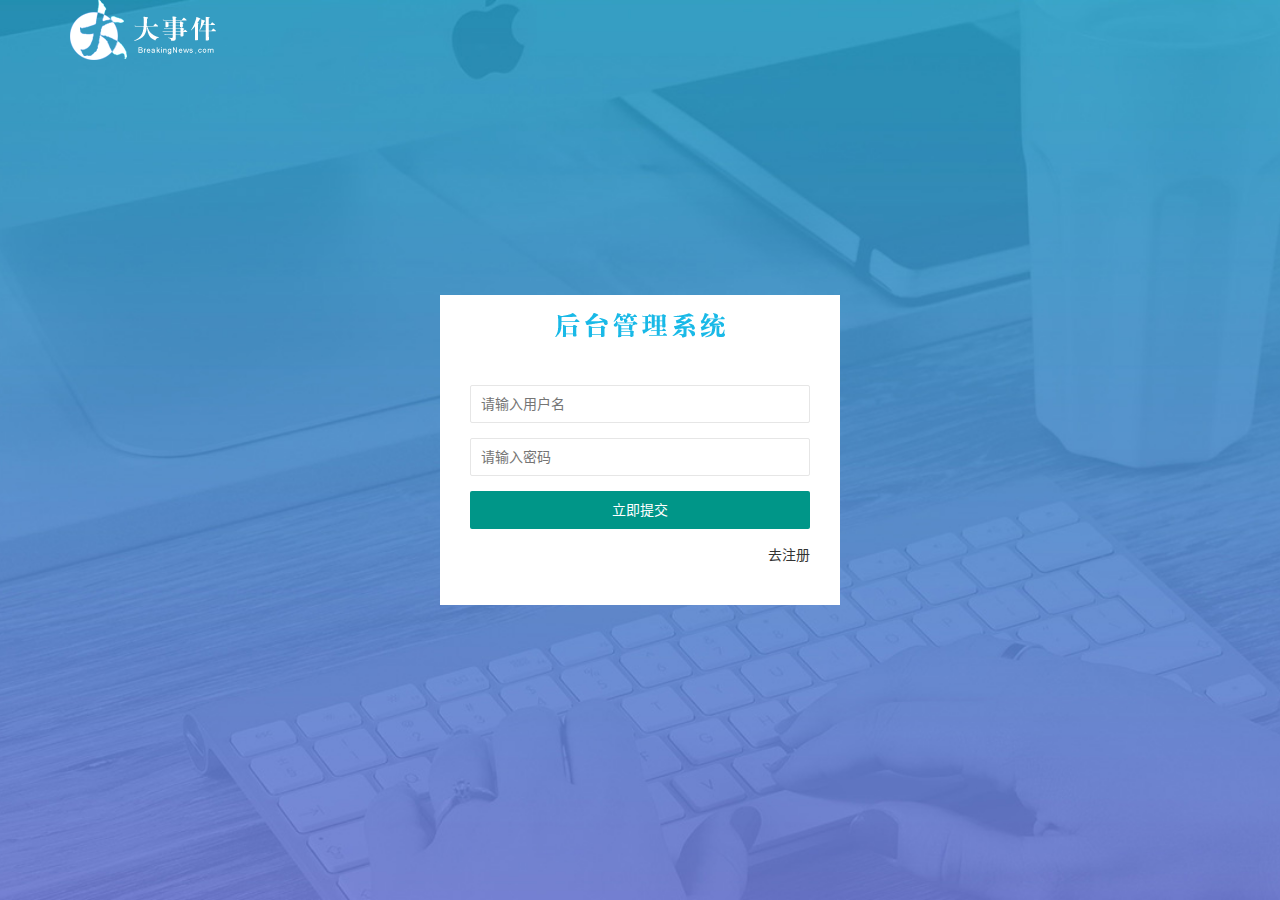
==== commit b1a491af: "第二次" ====
--- a/login.html
+++ b/login.html
@@ -15,6 +15,52 @@
     <!-- 登录注册 -->
     <div class="loginAndRegBox">
       <div class="title-box"></div>
+
+      <!-- 登录区域 -->
+      <div class="login">
+        <!-- 登录表单区域 -->
+        <form class="layui-form" action="">
+          <div class="layui-form-item">
+            <input
+              type="text"
+              name="usename"
+              required
+              lay-verify="required"
+              placeholder="请输入用户名"
+              autocomplete="off"
+              class="layui-input"
+            />
+          </div>
+          <div class="layui-form-item">
+            <input
+              type="password"
+              name="psd"
+              required
+              lay-verify="required"
+              placeholder="请输入密码"
+              autocomplete="off"
+              class="layui-input"
+            />
+          </div>
+          <div class="layui-form-item">
+            <button
+              class="layui-btn layui-btn-fluid"
+              lay-submit
+              lay-filter="formDemo"
+            >
+              立即提交
+            </button>
+          </div>
+          <a href="javascript:;" class="link_reg">去注册</a>
+        </form>
+      </div>
+      <!-- 注册区域 -->
+      <div class="reg" style="display: none;">
+        <!-- 注册表单 -->
+        <a href="javascript:;" class="link_login">去登录</a>
+      </div>
     </div>
   </body>
+  <script src="./assets/lib/jquery.js"></script>
+  <script src="./assets/js/login.js"></script>
 </html>
--- a/assets/css/login.css
+++ b/assets/css/login.css
@@ -19,4 +19,18 @@
     left: 50%;
     top: 50%;
     transform: translate(-50%, -50%)
+}
+
+.title-box {
+    height: 60px;
+    background: url(../images/login_title.png) no-repeat center;
+}
+
+.layui-form {
+    padding: 30px;
+}
+
+.link_reg,
+.link_login {
+    float: right;
 }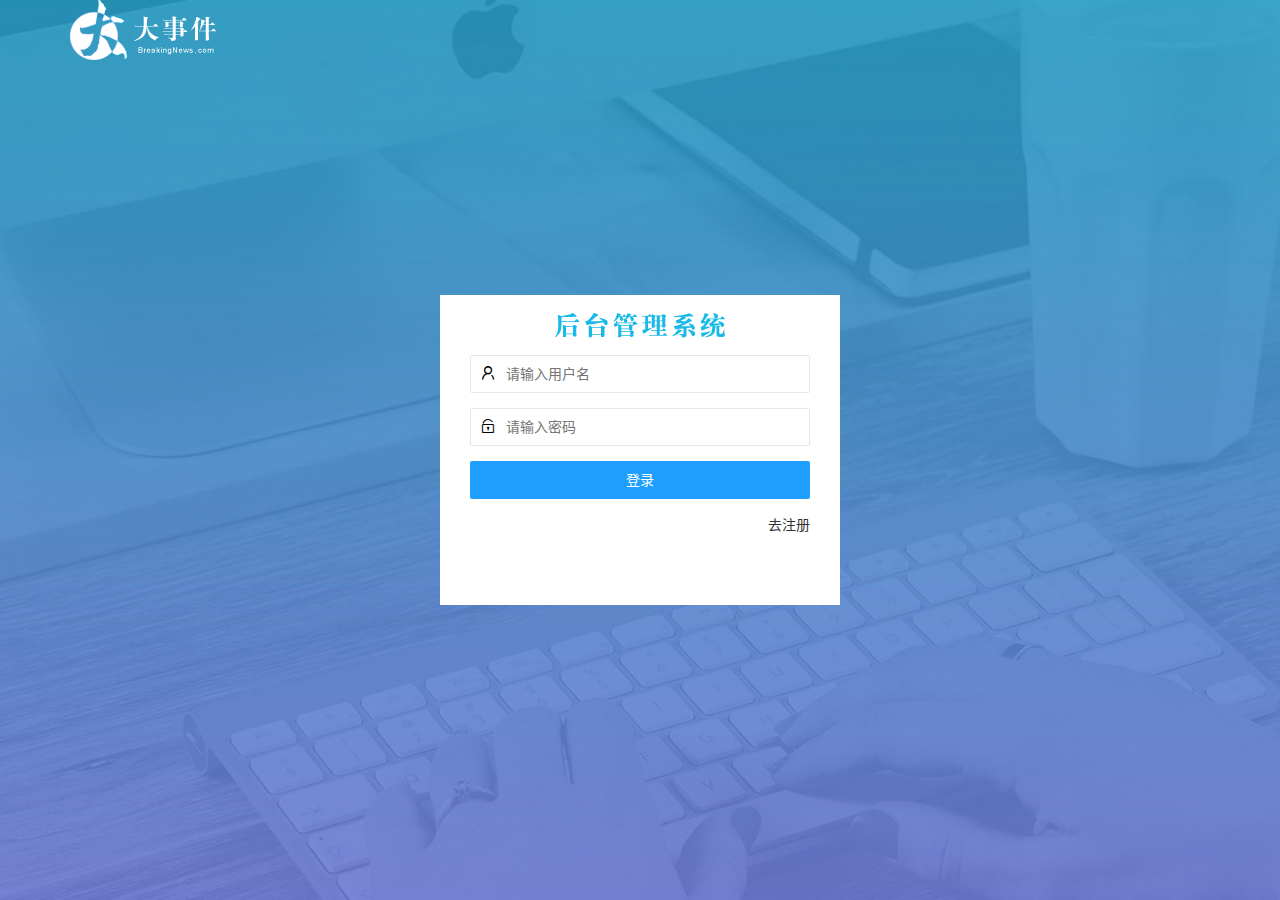
==== commit 0d99398d: "12.20" ====
--- a/login.html
+++ b/login.html
@@ -19,8 +19,9 @@
       <!-- 登录区域 -->
       <div class="login">
         <!-- 登录表单区域 -->
-        <form class="layui-form" action="">
+        <form class="layui-form">
           <div class="layui-form-item">
+            <i class="layui-icon layui-icon-username"></i>
             <input
               type="text"
               name="usename"
@@ -32,6 +33,46 @@
             />
           </div>
           <div class="layui-form-item">
+            <i class="layui-icon layui-icon-password"></i>
+            <input
+              type="text"
+              name="psd"
+              lay-verify="required|pwd"
+              placeholder="请输入密码"
+              autocomplete="off"
+              class="layui-input"
+            />
+          </div>
+          <div class="layui-form-item">
+            <button
+              class="layui-btn layui-btn-fluid layui-btn-normal"
+              lay-submit
+              lay-filter="formDemo"
+            >
+              登录
+            </button>
+          </div>
+          <a href="javascript:;" class="link_reg">去注册</a>
+        </form>
+      </div>
+      <!-- 注册区域 -->
+      <div class="reg" style="display: none;">
+        <!-- 注册表单 -->
+        <form class="layui-form" action="" id="from_reg">
+          <div class="layui-form-item">
+            <i class="layui-icon layui-icon-username"></i>
+            <input
+              type="text"
+              name="usename"
+              required
+              lay-verify="required"
+              placeholder="请输入用户名"
+              autocomplete="off"
+              class="layui-input"
+            />
+          </div>
+          <div class="layui-form-item">
+            <i class="layui-icon layui-icon-password"></i>
             <input
               type="password"
               name="psd"
@@ -43,24 +84,33 @@
             />
           </div>
           <div class="layui-form-item">
+            <i class="layui-icon layui-icon-password"></i>
+            <input
+              type="password"
+              name="repsd"
+              required
+              lay-verify="required|pwd|repwd"
+              placeholder="请再次确认输入密码"
+              autocomplete="off"
+              class="layui-input"
+            />
+          </div>
+          <div class="layui-form-item">
             <button
               class="layui-btn layui-btn-fluid"
               lay-submit
               lay-filter="formDemo"
             >
-              立即提交
+              注册
             </button>
           </div>
-          <a href="javascript:;" class="link_reg">去注册</a>
+          <a href="javascript:;" class="link_login">去登录</a>
         </form>
-      </div>
-      <!-- 注册区域 -->
-      <div class="reg" style="display: none;">
-        <!-- 注册表单 -->
-        <a href="javascript:;" class="link_login">去登录</a>
       </div>
     </div>
   </body>
+
   <script src="./assets/lib/jquery.js"></script>
+  <script src="./assets/lib/layui/layui.all.js"></script>
   <script src="./assets/js/login.js"></script>
 </html>
--- a/assets/css/login.css
+++ b/assets/css/login.css
@@ -1,36 +1,47 @@
 html,
 body {
-    margin: 0;
-    padding: 0;
-    height: 100%;
-    width: 100%;
-    /* background-color: red; */
-    background-image: url(../images/login_bg.jpg);
-    background-repeat: no-repeat;
-    background-position: center;
-    background-size: cover;
+  margin: 0;
+  padding: 0;
+  height: 100%;
+  width: 100%;
+  /* background-color: red; */
+  background-image: url(../images/login_bg.jpg);
+  background-repeat: no-repeat;
+  background-position: center;
+  background-size: cover;
 }
 
 .loginAndRegBox {
-    width: 400px;
-    height: 310px;
-    background-color: white;
-    position: absolute;
-    left: 50%;
-    top: 50%;
-    transform: translate(-50%, -50%)
+  width: 400px;
+  height: 310px;
+  background-color: white;
+  position: absolute;
+  left: 50%;
+  top: 50%;
+  transform: translate(-50%, -50%);
 }
 
 .title-box {
-    height: 60px;
-    background: url(../images/login_title.png) no-repeat center;
+  height: 60px;
+  background: url(../images/login_title.png) no-repeat center;
 }
 
 .layui-form {
-    padding: 30px;
+  padding: 0 30px;
 }
 
 .link_reg,
 .link_login {
-    float: right;
-}+  float: right;
+}
+.layui-form-item {
+  position: relative;
+}
+.layui-icon {
+  position: absolute;
+  top: 10px;
+  left: 10px;
+}
+.layui-input {
+  padding-left: 35px;
+}
